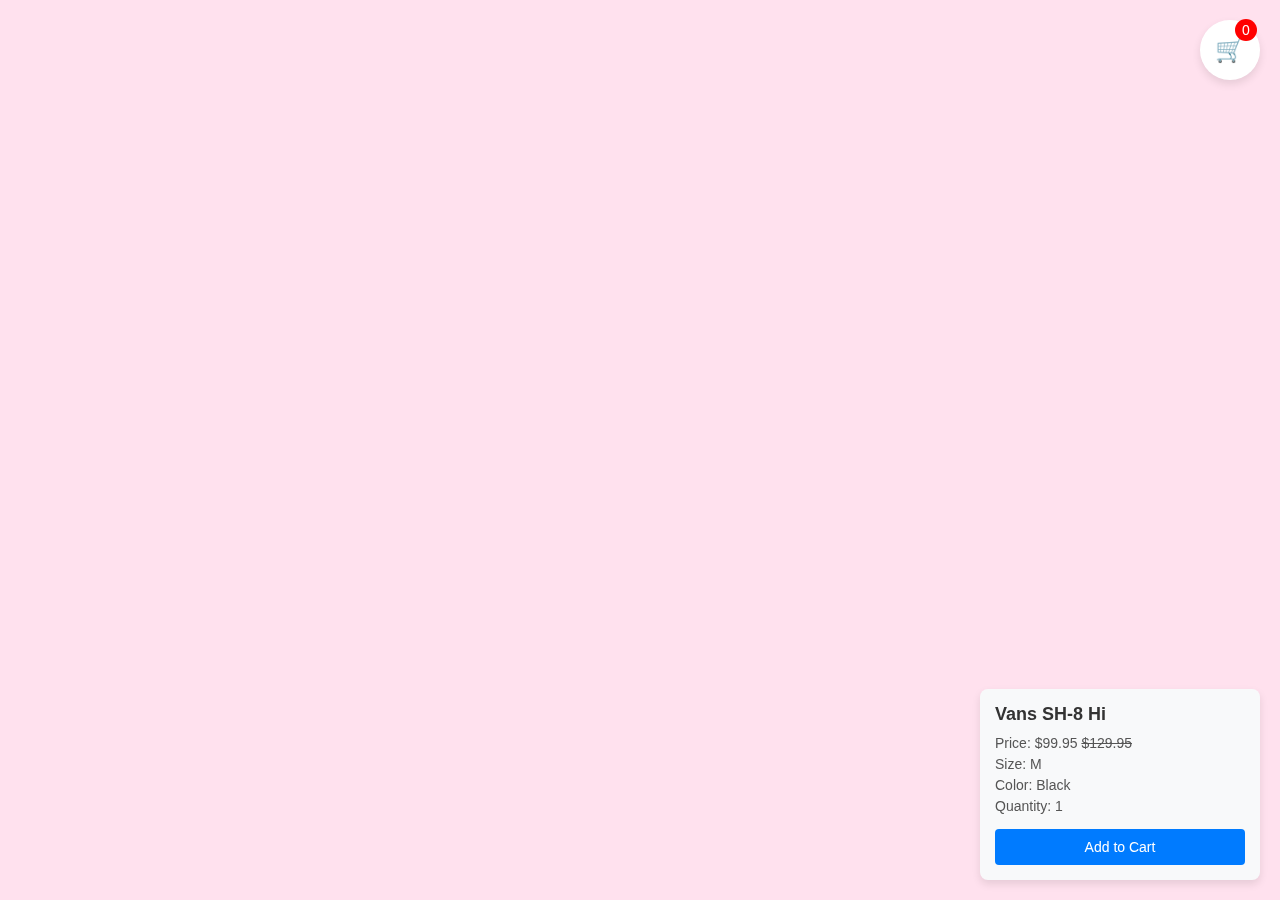
==== Test.html @ 7957871f "Product v1" ====
<!DOCTYPE html>
<html lang="en">
<head>
    <meta charset="UTF-8">
    <meta name="viewport" content="width=device-width, initial-scale=1.0">
    <title>VANS SH-8 HI</title>
    <link rel="stylesheet" href="styles.css">
</head>

<link rel="stylesheet" href="./script.js">
<link rel="stylesheet" href="./style.css">

<body>
    <!-- Cart Icon with Quantity -->
    <div class="cart-container">
        <div class="cart-icon">
            🛒
            <span class="cart-count" id="cartCount">0</span>
        </div>
    </div>

    <!-- Product page content -->
    <div class="sticky-popup" id="stickyPopup">
        <h3 id="productName">Vans SH-8 Hi</h3>
        <p id="productPrice">Price: $99.95 <s>$129.95</s></p>
        <p id="productSize">Size: M</p>
        <p id="productColor">Color: Black</p>
        <p id="productQuantity">Quantity: 1</p>
        <button id="addToCartBtn">Add to Cart</button>
    </div>

    <script src="script.js"></script>
</body>
</html>
---- style.css ----
body {
    font-family: Arial, sans-serif;
    margin: 0;
    padding: 0;
    box-sizing: border-box;
    background-color: rgb(255, 225, 238);
}

.cart-container {
    position: fixed;
    top: 20px;
    right: 20px;
    z-index: 1001;
    width: 60px;
    height: 60px;
    background-color: white;
    border-radius: 50%;
    display: flex;
    align-items: center;
    justify-content: center;
    box-shadow: 0 4px 8px rgba(0, 0, 0, 0.1);
    transition: transform 0.3s ease;
}

.cart-icon {
    font-size: 24px;
    position: relative;
    cursor: pointer;
}

.cart-count {
    position: absolute;
    top: -17px;
    right: -12px;
    background-color: red;
    color: white;
    font-size: 14px;
    width: 22px;
    height: 22px;
    border-radius: 50%;
    display: flex;
    align-items: center;
    justify-content: center;
}

.sticky-popup {
    position: fixed;
    bottom: 20px;
    right: 20px;
    width: 250px;
    padding: 15px;
    background-color: #f8f9fa;
    box-shadow: 0px 4px 8px rgba(0, 0, 0, 0.1);
    border-radius: 8px;
    z-index: 1000;
}

.sticky-popup h3 {
    margin: 0 0 10px 0;
    font-size: 18px;
    color: #333;
}

.sticky-popup p {
    margin: 5px 0;
    font-size: 14px;
    color: #555;
}

.sticky-popup button {
    margin-top: 10px;
    padding: 10px;
    width: 100%;
    background-color: #007bff;
    color: white;
    border: none;
    border-radius: 4px;
    cursor: pointer;
    font-size: 14px;
    transition: transform 0.3s ease;
}

.cart-container:hover {
    transform: scale(1.08);
}

button:hover {
    transform: scale(1.02); 
}
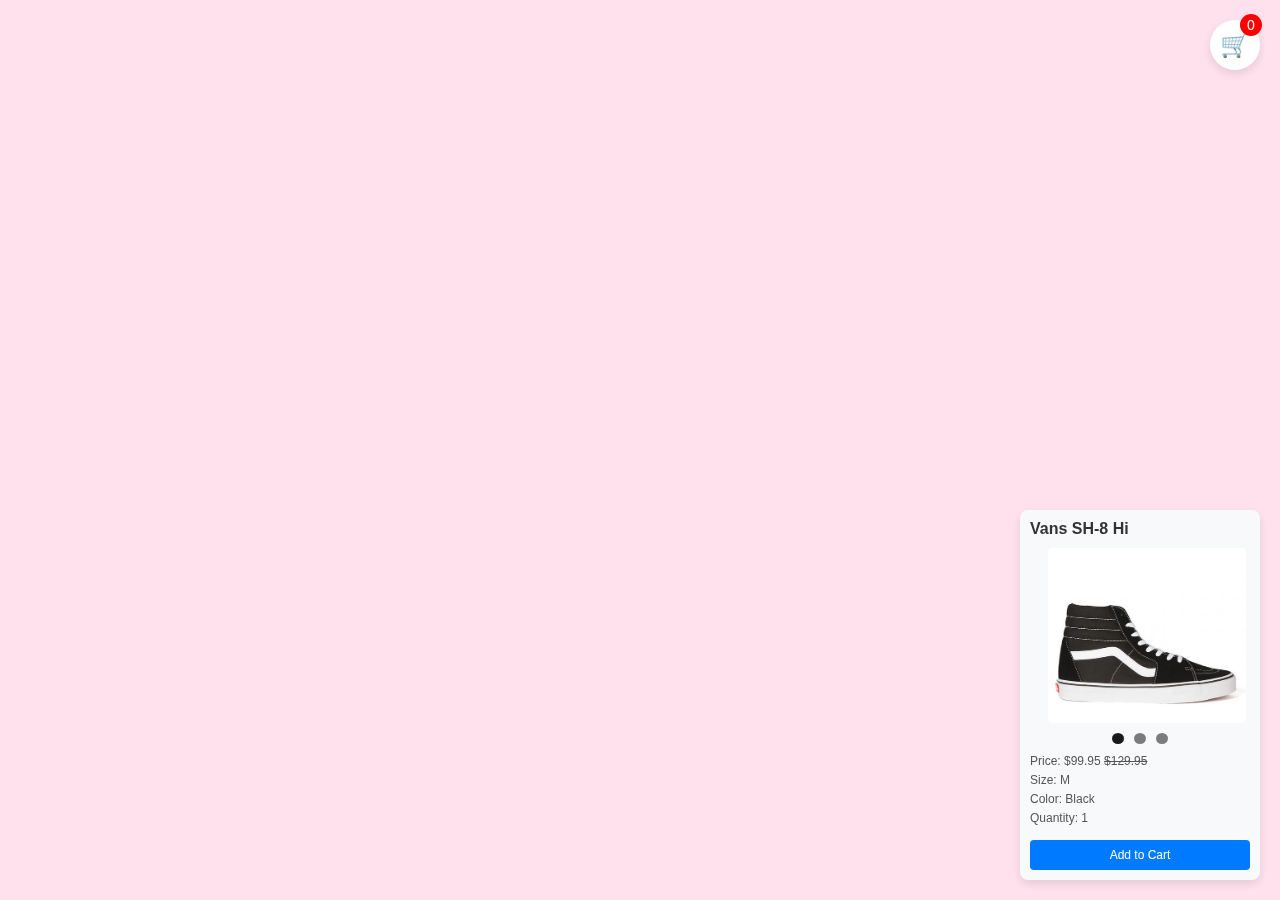
==== commit 27f9b2dc: "atualização" ====
--- a/Test.html
+++ b/Test.html
@@ -7,7 +7,6 @@
     <link rel="stylesheet" href="styles.css">
 </head>
 
-<link rel="stylesheet" href="./script.js">
 <link rel="stylesheet" href="./style.css">
 
 <body>
@@ -22,6 +21,16 @@
     <!-- Product page content -->
     <div class="sticky-popup" id="stickyPopup">
         <h3 id="productName">Vans SH-8 Hi</h3>
+        <!-- Carrossel de Imagens -->
+        <div class="carousel">
+            <div class="carousel-images">
+                <img src="./Imagem/Shoes1.webp" alt="Imagem 1" class="carousel-image">
+                <img src="./Imagem/Shoes2.webp" alt="Imagem 2" class="carousel-image">
+                <img src="./Imagem/Shoes3.webp" alt="Imagem 3" class="carousel-image">
+            </div>
+
+            <div class="carousel-controls" id="carouselControls"></div>
+        </div>
         <p id="productPrice">Price: $99.95 <s>$129.95</s></p>
         <p id="productSize">Size: M</p>
         <p id="productColor">Color: Black</p>
@@ -29,7 +38,8 @@
         <button id="addToCartBtn">Add to Cart</button>
     </div>
 
-    <script src="script.js"></script>
 </body>
 </html>
 
+<script src="script.js"></script>
+
--- a/style.css
+++ b/style.css
@@ -67,7 +67,7 @@
     color: #555;
 }
 
-.sticky-popup button {
+.sticky-popup #addToCartBtn {
     margin-top: 10px;
     padding: 10px;
     width: 100%;
@@ -87,3 +87,84 @@
 button:hover {
     transform: scale(1.02); 
 }
+
+.product-image {
+    width: 100%;
+    height: auto;
+    margin-bottom: 10px;
+    border-radius: 4px;
+    box-shadow: 0px 2px 4px rgba(0, 0, 0, 0.1);
+}
+
+.carousel {
+    position: relative;
+    width: 100%;
+    max-width: 250px;
+    margin-bottom: 10px;
+    overflow: hidden;
+    text-align: center;
+}
+
+.carousel-images {
+    display: flex;
+    transition: transform 0.5s ease;
+}
+
+.carousel-image {
+    min-width: 90%;
+    margin-left: 18px;
+    border-radius: 4px;
+}
+
+.carousel-controls {
+    display: flex;
+    justify-content: center;
+    gap: 10px;
+    margin-top: 10px;
+
+}
+
+.carousel-btn {
+    width: 10px;
+    height: 11px;
+    background-color: rgba(0, 0, 0, 0.5);
+    border: none;
+    border-radius: 50%;
+    cursor: pointer;
+    transition: background-color 0.3s ease;
+}
+
+.carousel-btn.active {
+    background-color: rgba(0, 0, 0, 0.9);
+}
+
+.carousel-btn:hover {
+    background-color: rgba(0, 0, 0, 0.7);
+}
+
+.cart-container {
+    width: 50px;
+    height: 50px;
+}
+
+.sticky-popup {
+    width: 220px;
+    padding: 10px;
+}
+
+.sticky-popup h3 {
+    font-size: 16px;
+}
+
+.sticky-popup p {
+    font-size: 12px;
+}
+
+.sticky-popup #addToCartBtn {
+    padding: 8px;
+    font-size: 12px;
+}
+
+.carousel {
+    max-width: 220px;
+}
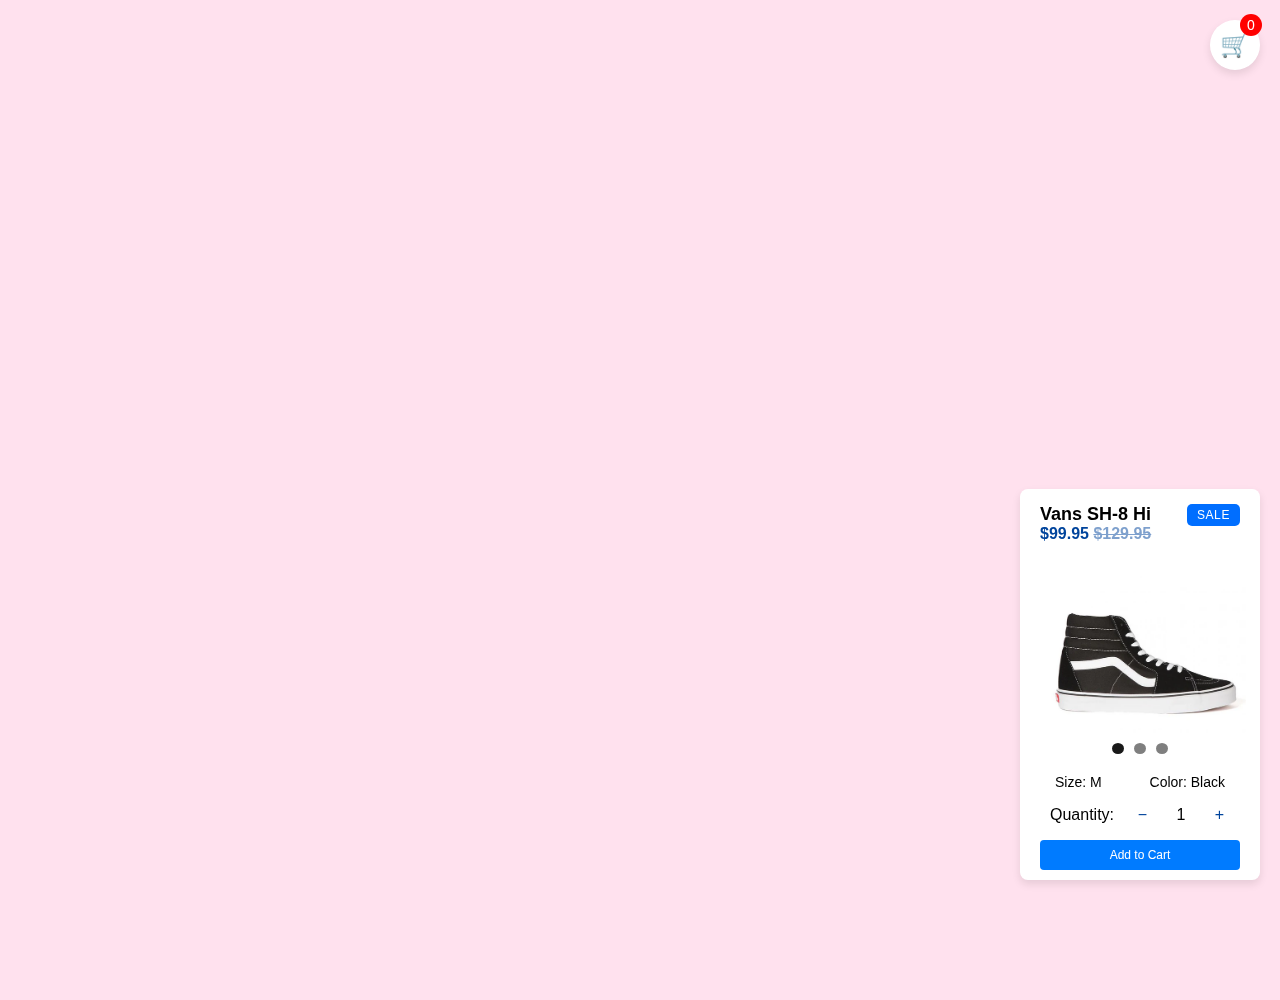
==== commit bc519fd6: "Ajuste no layout, Criaçao do modal" ====
--- a/Test.html
+++ b/Test.html
@@ -4,24 +4,33 @@
     <meta charset="UTF-8">
     <meta name="viewport" content="width=device-width, initial-scale=1.0">
     <title>VANS SH-8 HI</title>
-    <link rel="stylesheet" href="styles.css">
+    <link rel="stylesheet" href="https://cdnjs.cloudflare.com/ajax/libs/font-awesome/6.5.0/css/all.min.css">
+
 </head>
 
 <link rel="stylesheet" href="./style.css">
 
 <body>
     <!-- Cart Icon with Quantity -->
-    <div class="cart-container">
+    <div class="cart-container" id="cartBtn">
         <div class="cart-icon">
             🛒
             <span class="cart-count" id="cartCount">0</span>
         </div>
     </div>
 
-    <!-- Product page content -->
+    <div class="mockContent"></div>    
+
     <div class="sticky-popup" id="stickyPopup">
-        <h3 id="productName">Vans SH-8 Hi</h3>
-        <!-- Carrossel de Imagens -->
+    
+        <div class="productHeader">
+            <div class="productNameWrapper">
+                <span class="productName">Vans SH-8 Hi</span>
+                <span class="productPrice">$99.95 <s>$129.95</s> </span>
+            </div>
+            <div class="product-tag">Sale</div>
+        </div>
+
         <div class="carousel">
             <div class="carousel-images">
                 <img src="./Imagem/Shoes1.webp" alt="Imagem 1" class="carousel-image">
@@ -31,11 +40,48 @@
 
             <div class="carousel-controls" id="carouselControls"></div>
         </div>
-        <p id="productPrice">Price: $99.95 <s>$129.95</s></p>
-        <p id="productSize">Size: M</p>
-        <p id="productColor">Color: Black</p>
-        <p id="productQuantity">Quantity: 1</p>
+        
+        <div class="productDetails">
+            <span id="productSize">Size: M</span>
+            <span id="productColor">Color: Black</span>
+        </div>
+
+        <div class="productQuantityWrapper">
+            <span>Quantity:</span>
+
+            <button type="button" class="quantityItemBtn">
+                <span id="btnMinus">−</span>
+            </button>
+    
+             <span class="quantityItem">1</span>
+    
+            <button type="button" class="quantityItemBtn">        
+                <span id="btnPlus">+</span>
+            </button>
+        </div>
+
+
         <button id="addToCartBtn">Add to Cart</button>
+    </div>
+
+    <div class="modal" id="modal">
+        <div class="modal-content">
+            <span class="cartNameModal">Cart</span>
+
+            <img class="cartShoesImg" src="./Imagem/Shoes1.webp">
+
+            <span class="productNameModal">Vans SH-8 Hi</span>
+
+            <span class="productQuantityModal">Quantity:</span>
+            <span class="productValueModal" id="productValueModal">1</span>
+
+            <span class="productColorModal">Color: Black</span>
+            
+            <div class="trashModal">
+                <span class="fa fa-trash-alt"></span>
+            </div>
+        </div>
+        <div id="noProductShop">No product yet</div>
     </div>
 
 </body>
--- a/style.css
+++ b/style.css
@@ -1,10 +1,11 @@
 body {
-    font-family: Arial, sans-serif;
+    font-family: 'Roboto', sans-serif;
     margin: 0;
     padding: 0;
     box-sizing: border-box;
     background-color: rgb(255, 225, 238);
 }
+
 
 .cart-container {
     position: fixed;
@@ -49,7 +50,7 @@
     right: 20px;
     width: 250px;
     padding: 15px;
-    background-color: #f8f9fa;
+    background-color: #ffffff;
     box-shadow: 0px 4px 8px rgba(0, 0, 0, 0.1);
     border-radius: 8px;
     z-index: 1000;
@@ -67,16 +68,19 @@
     color: #555;
 }
 
-.sticky-popup #addToCartBtn {
-    margin-top: 10px;
-    padding: 10px;
-    width: 100%;
+#addToCartBtn {
+    display: block;
+    margin: 15px auto 0;
+    width: 200px;
+
+    border: none;
+    border-radius: 4px;
+
     background-color: #007bff;
     color: white;
-    border: none;
-    border-radius: 4px;
-    cursor: pointer;
-    font-size: 14px;
+    cursor: pointer;
+    font-size: 14px;
+
     transition: transform 0.3s ease;
 }
 
@@ -84,8 +88,9 @@
     transform: scale(1.08);
 }
 
-button:hover {
-    transform: scale(1.02); 
+#addToCartBtn:hover {
+    transform: scale(1.02);
+    background-color: #0054ae;
 }
 
 .product-image {
@@ -152,14 +157,6 @@
     padding: 10px;
 }
 
-.sticky-popup h3 {
-    font-size: 16px;
-}
-
-.sticky-popup p {
-    font-size: 12px;
-}
-
 .sticky-popup #addToCartBtn {
     padding: 8px;
     font-size: 12px;
@@ -168,3 +165,181 @@
 .carousel {
     max-width: 220px;
 }
+
+.quantityItem{
+    display: inline-block;
+    text-align: center;
+
+    width: 20px;
+}
+
+.quantityItemBtn{
+    background: none;
+    border: none;
+    cursor: pointer;
+    font-size: 16px;
+    color: #00449c;
+}
+
+.mockContent{
+    height: 1000px;
+}
+
+.product-tag {
+    font-size: 12px;
+    font-weight: 500;
+    letter-spacing: .6px;
+    text-transform: uppercase;
+    background-color: #006eff;
+    color: #fff;
+    padding: 4px 10px;
+}
+
+.productName{
+    font-size: 18px;
+    font-weight: 700;   
+}
+
+s{
+    opacity: 0.5;
+}
+
+.productHeader{
+    display: flex;
+    justify-content: space-between;
+    align-items: flex-start;
+    margin-bottom: 10px;
+    padding: 5px 10px;
+}
+
+.productNameWrapper{
+    display: flex;
+    flex-direction: column;
+}
+
+.product-tag{
+    border-radius: 5px;
+    font-size: 12px;
+}
+
+.productPrice{
+    font-size: 16px;
+    font-weight: 600;
+    color: #00449c;
+}
+
+.productDetails{
+    display: flex;
+    justify-content: space-between;
+    font-size: 14px;
+    padding: 0 25px;
+    margin: 20px 0 15px;
+}
+
+.productQuantityWrapper{
+    display: flex;
+    justify-content: space-between;
+    align-items: center;
+    margin: 0 20px 10px;
+}
+
+
+/* MODAL CART SHOP*/
+
+.modal {
+    display: none;
+
+    position: fixed;
+    z-index: 5000;
+    top: 80px;
+    right: 20px;
+    height: 120px;
+    width: 300px;
+    background-color: white;
+    border-radius: 12px;
+    box-shadow: 0 4px 8px rgba(0, 0, 0, 0.1);
+    transition: transform 0.3s ease;
+    
+}
+
+.modal-content{
+    display: none;
+}
+
+.cartNameModal{
+    position: absolute;
+    top: 12px;
+    left: 13px;
+    font-size: 16px;
+    font-weight: 600;
+    color: #333;
+}
+
+.cartShoesImg{
+    width: 75px;
+    height: auto;
+    position: absolute;
+    top: 40px;
+    left: 13px;
+    border-radius: 8px;
+    box-shadow: 0px 0px 4px 1px rgba(0, 0, 0, 0.2);
+
+}
+
+.productNameModal{
+    position: absolute;
+    top: 50px;
+    left: 100px;
+    font-size: 14px;
+    font-weight: 600;
+    color: #333;
+}
+
+.productQuantityModal{
+    position: absolute;
+    top: 72px;
+    left: 100px;
+    font-size: 11px;
+    color: #555;   
+}
+
+.productValueModal{
+    position: absolute;
+    top: 72px;
+    left: 150px;
+    font-size: 11px;
+    color: #555; 
+}
+
+.productColorModal{
+    position: absolute;
+    top: 72px;
+    left: 175px;
+    font-size: 11px;
+    color: #555; 
+}
+
+.trashModal{
+    position: absolute;
+    top: 56px;
+    right: 20px;
+    font-size: 16px;
+    color: #333;
+    cursor: pointer;
+}
+
+.fa-trash-alt {
+    font-size: 16px;
+    cursor: pointer;
+    color: red;
+}
+
+#noProductShop{
+    position: absolute;
+    top: 50%;
+    left: 50%;
+    transform: translate(-50%, -50%);
+    font-size: 12px;
+    font-weight: 600;
+    color: #333;
+}
